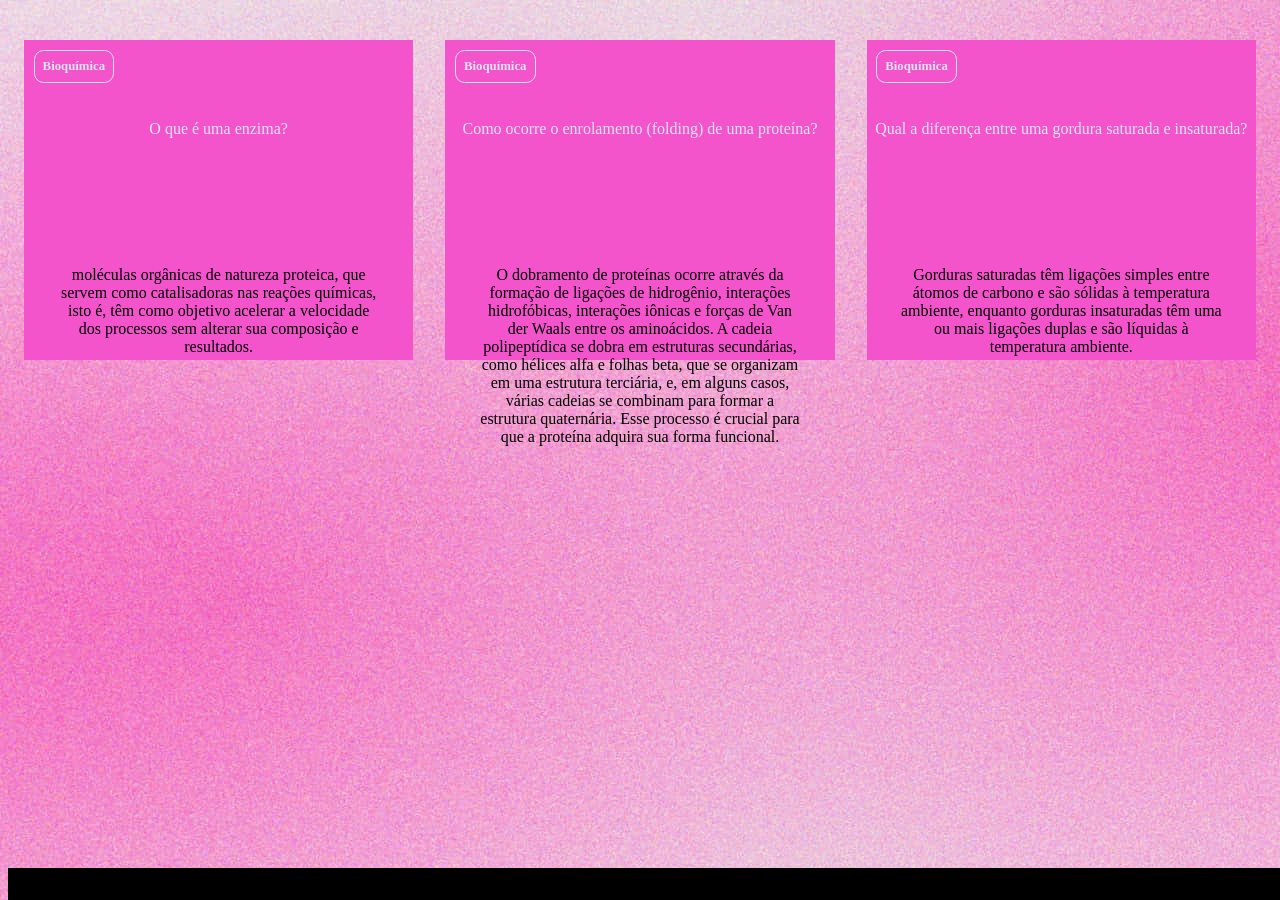
==== flashcards/index.html @ 4a1dcd82 "AULA 4" ====
<!DOCTYPE html>
<html lang="pt-br">
<head>
    <meta charset="UTF-8">
    <meta http-equiv="X-UA-Compatible" content="IE=edge">
    <meta name="viewport" content="width=device-width, initial-scale=1.0">
    <link rel="stylesheet" href="assets/style.css">
    <title>Flashcard</title>
</head>
<body>
    <main>
        <section id="container">
            <article class="cartao">
                <div class="cartao__conteudo">
                <h3>Bioquímica</h3>
                <div class="cartao__conteudo__pergunta">
                    <p></p>O que é uma enzima?</p>
                </div>
                <div class="cartao__conteudo__resposta">
                    <p> moléculas orgânicas de natureza proteica, 
                        que servem como catalisadoras nas reações 
                        químicas, isto é, têm como objetivo acelerar 
                        a velocidade dos processos sem alterar sua 
                        composição e resultados.</p>
                    </p>
                </div>
            </div>
            </article>
            <article class="cartao">
                <div class="cartao__conteudo">
                <h3>Bioquímica</h3>
                <div class="cartao__conteudo__pergunta">
                    <p></p>Como ocorre o enrolamento (folding) 
                    de uma proteína?</p>
                </div>
                <div class="cartao__conteudo__resposta">
                    <p>O dobramento de proteínas ocorre através 
                        da formação de ligações de hidrogênio, 
                        interações hidrofóbicas, interações 
                        iônicas e forças de Van der Waals entre os 
                        aminoácidos. A cadeia polipeptídica se dobra 
                        em estruturas secundárias, como hélices alfa 
                        e folhas beta, que se organizam em uma estrutura 
                        terciária, e, em alguns casos, várias cadeias se 
                        combinam para formar a estrutura quaternária. 
                        Esse processo é crucial para que a proteína adquira 
                        sua forma funcional.
                    </p>
                </div>
            </div>
            </article>
            <article class="cartao">
                <div class="cartao__conteudo">
                <h3>Bioquímica</h3>
                <div class="cartao__conteudo__pergunta">
                    <p></p>Qual a diferença entre uma gordura saturada 
                    e insaturada?</p>
                </div>
                <div class="cartao__conteudo__resposta">
                    <p>Gorduras saturadas têm ligações simples entre átomos de 
                        carbono e são sólidas à temperatura ambiente, enquanto 
                        gorduras insaturadas têm uma ou mais ligações duplas e 
                        são líquidas à temperatura ambiente.</p>
                    </p>
                </div>
            </div>
            </article>
        </section>
        <footer>
            <p Projeto desenvolvido pela Alura, sem fins lucrativos></p>
        </footer>
    </main>
</body>
</html>
---- flashcards/assets/style.css ----
:root {
    --text-color: #DBE4EF;
    --card-front-color: #f354cb;
    --card-back-color: #f083f0;
}

body {
    background: url('img/pinkbackground.jpg');
    font-family: Bai Jamjuree;
}

#container {
    display: flex;

}

.cartao {
    margin: 1rem 1rem;
    height: 20rem;
    flex-grow: 1;
    flex-basis: calc(33% - 6rem);
}

.cartao__conteudo {
    background-color: var(--card-front-color);
    text-align: center;
    /*background-color: aquamarine;*/
    height: 100%;
}

.cartao__conteudo h3 {
    color: var(--text-color);
    border: 1px solid var(--text-color);
    text-align: left;
    padding: 0.5rem;
    position: absolute;
    margin: 0.6rem;
    border-radius: 0.6rem;
    font-size: 1vw;
}

.cartao__conteudo p {
    margin-top: 1rem;
    padding: 2rem;
}

.cartao__conteudo__pergunta {
    color: var(--text-color);
    font-weight: 500;
}

.cartao__conteudo_resposta {
    color: var(--card-back-color);
    font-weight: 700;
}



footer {
    background-color: black;
    color: white;
    position: fixed;
    bottom: 0;
    width: 100%;
    height: 2rem;
}

footer p {
    text-align: center;
    font-size: 0.6rem;
    margin-top: 0.5rem;
}
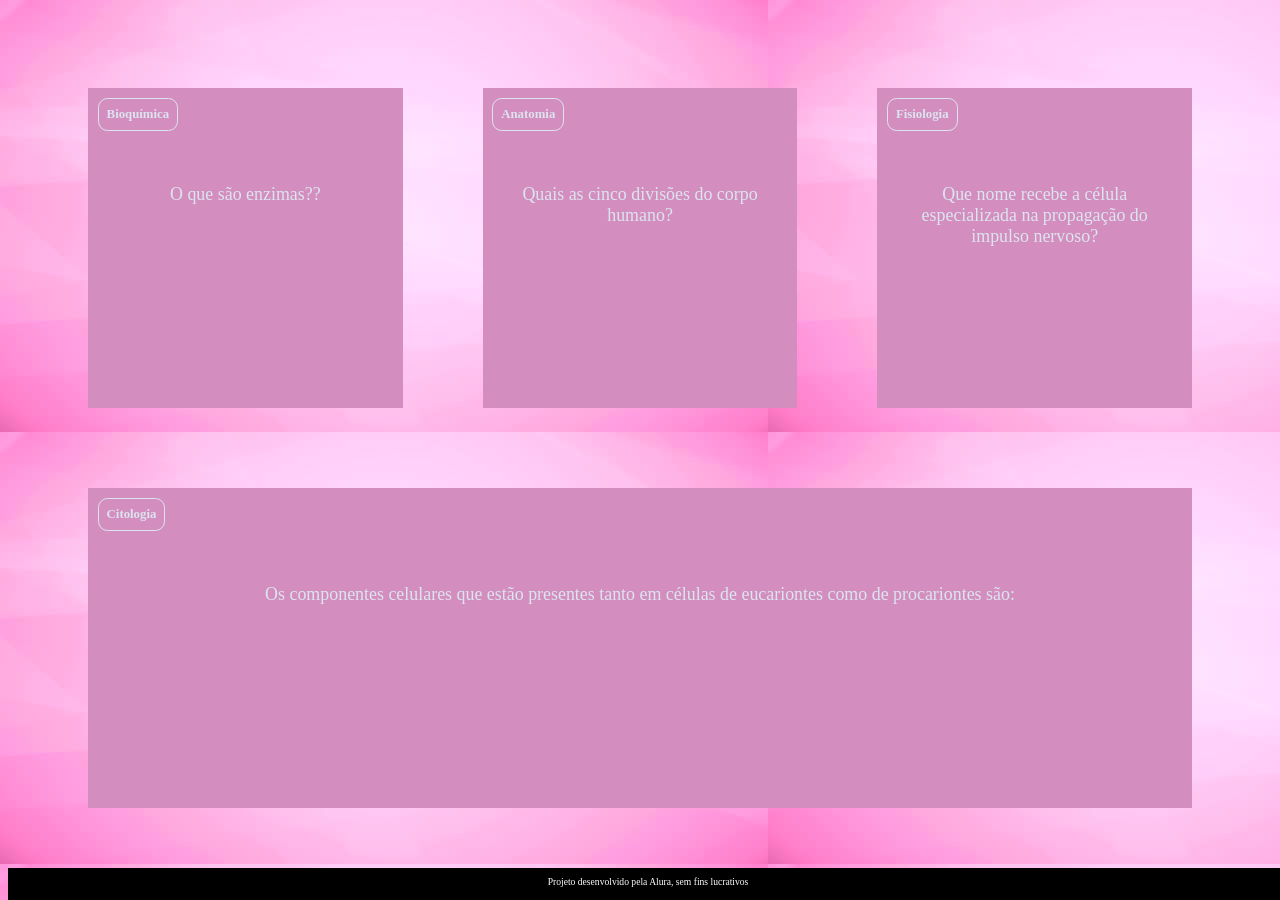
==== commit 79f339b5: "AULA 7" ====
--- a/flashcards/index.html
+++ b/flashcards/index.html
@@ -2,7 +2,6 @@
 <html lang="pt-br">
 <head>
     <meta charset="UTF-8">
-    <meta http-equiv="X-UA-Compatible" content="IE=edge">
     <meta name="viewport" content="width=device-width, initial-scale=1.0">
     <link rel="stylesheet" href="assets/style.css">
     <title>Flashcard</title>
@@ -10,65 +9,23 @@
 <body>
     <main>
         <section id="container">
-            <article class="cartao">
+            <!-- <article class="cartao">
                 <div class="cartao__conteudo">
-                <h3>Bioquímica</h3>
-                <div class="cartao__conteudo__pergunta">
-                    <p></p>O que é uma enzima?</p>
+                    <h3>Programação</h3>
+                    <div class="cartao__conteudo__pergunta">
+                        <p>O que é JavaScript?</p>
+                    </div>
+                    <div class="cartao__conteudo__resposta">
+                        <p>O JavaScript é uma linguagem de programação</p>
+                    </div>
                 </div>
-                <div class="cartao__conteudo__resposta">
-                    <p> moléculas orgânicas de natureza proteica, 
-                        que servem como catalisadoras nas reações 
-                        químicas, isto é, têm como objetivo acelerar 
-                        a velocidade dos processos sem alterar sua 
-                        composição e resultados.</p>
-                    </p>
-                </div>
-            </div>
-            </article>
-            <article class="cartao">
-                <div class="cartao__conteudo">
-                <h3>Bioquímica</h3>
-                <div class="cartao__conteudo__pergunta">
-                    <p></p>Como ocorre o enrolamento (folding) 
-                    de uma proteína?</p>
-                </div>
-                <div class="cartao__conteudo__resposta">
-                    <p>O dobramento de proteínas ocorre através 
-                        da formação de ligações de hidrogênio, 
-                        interações hidrofóbicas, interações 
-                        iônicas e forças de Van der Waals entre os 
-                        aminoácidos. A cadeia polipeptídica se dobra 
-                        em estruturas secundárias, como hélices alfa 
-                        e folhas beta, que se organizam em uma estrutura 
-                        terciária, e, em alguns casos, várias cadeias se 
-                        combinam para formar a estrutura quaternária. 
-                        Esse processo é crucial para que a proteína adquira 
-                        sua forma funcional.
-                    </p>
-                </div>
-            </div>
-            </article>
-            <article class="cartao">
-                <div class="cartao__conteudo">
-                <h3>Bioquímica</h3>
-                <div class="cartao__conteudo__pergunta">
-                    <p></p>Qual a diferença entre uma gordura saturada 
-                    e insaturada?</p>
-                </div>
-                <div class="cartao__conteudo__resposta">
-                    <p>Gorduras saturadas têm ligações simples entre átomos de 
-                        carbono e são sólidas à temperatura ambiente, enquanto 
-                        gorduras insaturadas têm uma ou mais ligações duplas e 
-                        são líquidas à temperatura ambiente.</p>
-                    </p>
-                </div>
-            </div>
-            </article>
+            </article> -->
         </section>
-        <footer>
-            <p Projeto desenvolvido pela Alura, sem fins lucrativos></p>
-        </footer>
     </main>
+    <footer>
+        <p>Projeto desenvolvido pela Alura, sem fins lucrativos</p>
+    </footer>
+    <script src="app.js"></script>
+    <script src="perguntas.js"></script>
 </body>
 </html>
--- a/flashcards/assets/style.css
+++ b/flashcards/assets/style.css
@@ -1,17 +1,20 @@
 :root {
     --text-color: #DBE4EF;
-    --card-front-color: #f354cb;
-    --card-back-color: #f083f0;
+    --card-front-color: #d48dbf;
+    --card-back-color: #f400a3;
 }
 
 body {
-    background: url('img/pinkbackground.jpg');
+    background: url('img/pinkk.jpg'); height: 1000;
     font-family: Bai Jamjuree;
 }
 
 #container {
-    display: flex;
-
+    display: flex; 
+    flex-wrap: wrap;
+    justify-content: space-between;
+    padding: 4rem;
+    gap: 3rem;
 }
 
 .cartao {
@@ -24,8 +27,10 @@
 .cartao__conteudo {
     background-color: var(--card-front-color);
     text-align: center;
-    /*background-color: aquamarine;*/
+    /* background-color: aquamarine; */
     height: 100%;
+    transform-style: preserve-3d;
+    transition: transform 300ms ease-in-out;
 }
 
 .cartao__conteudo h3 {
@@ -37,24 +42,44 @@
     margin: 0.6rem;
     border-radius: 0.6rem;
     font-size: 1vw;
+    backface-visibility: hidden;
 }
 
 .cartao__conteudo p {
     margin-top: 1rem;
     padding: 2rem;
+    margin-top: 4rem;
+    font-size: 1.4vw;
 }
 
-.cartao__conteudo__pergunta {
+.cartao__conteudo__pergunta p {
     color: var(--text-color);
     font-weight: 500;
 }
 
-.cartao__conteudo_resposta {
+.cartao__conteudo__resposta p {
     color: var(--card-back-color);
     font-weight: 700;
 }
 
+.cartao.active .cartao__conteudo {
+    transform: rotateY(180deg);
+}
 
+.cartao__conteudo__pergunta,
+.cartao__conteudo__resposta {
+    backface-visibility: hidden;
+    position: absolute;
+    height: 100%;
+    width: 100%;
+    box-sizing: border-box;
+}
+
+.cartao__conteudo__resposta {
+    transform: rotateY(180deg);
+    background-color: rgba(0, 244, 191, 0.2);
+    border: 4px solid var(--card-back-color);
+}
 
 footer {
     background-color: black;
@@ -69,4 +94,23 @@
     text-align: center;
     font-size: 0.6rem;
     margin-top: 0.5rem;
+}
+
+@media (max-width: 560px) {
+    
+    body {
+        background: url('img/bg-mobile.webp'), no-repeat cover;
+    }
+
+    .cartao {
+        flex: 1 0 calc(100% - 1rem)
+    }
+
+    .cartao__conteudo h3 {
+        font-size: 3vw;
+    }
+
+    .cartao__conteudo p {
+        font-size: 3.8vw;
+    }
 }
